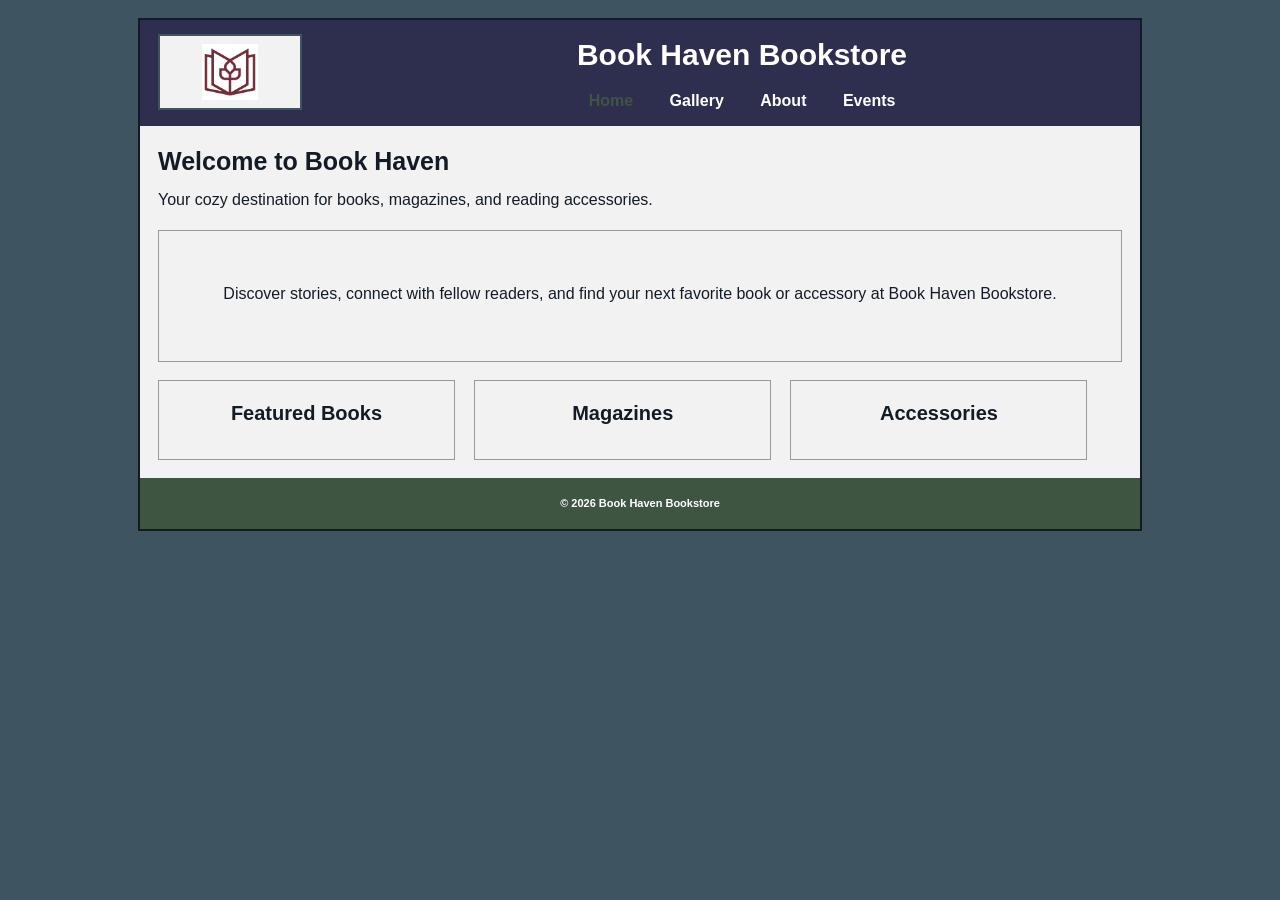
==== index.html @ 83d5e626 "Add files via upload" ====
<!DOCTYPE html>
<html lang="en">
<head>
  <meta charset="UTF-8">
  <meta name="viewport" content="width=device-width, initial-scale=1.0">
  <title>Book Haven Bookstore | Home</title>
  <link rel="stylesheet" href="css/style.css">
</head>
<body>

  <div class="page-shell">

    <header class="site-header home-header-color">
      <div class="header-top">
        <div class="logo-area large-logo-area">
          <img src="images/Client3_LogoPalette2_742C36.png" alt="Book Haven Bookstore logo" class="site-logo large-logo">
        </div>

        <div class="header-title-nav">
          <h1 class="top-site-title">Book Haven Bookstore</h1>
          <nav class="main-nav">
            <a href="index.html" class="active">Home</a>
            <a href="gallery.html">Gallery</a>
            <a href="about.html">About</a>
            <a href="events.html">Events</a>
          </nav>
        </div>
      </div>
    </header>

    <main class="home-main">
      <section class="hero-panel welcome-panel">
        <h2>Welcome to Book Haven</h2>
        <p class="home-intro">
          Your cozy destination for books, magazines, and reading accessories.
        </p>
        <div class="welcome-message-box">
          <p>
            Discover stories, connect with fellow readers, and find your next favorite book or accessory at Book Haven Bookstore.
          </p>
        </div>
      </section>

      <section class="feature-row home-feature-row">
        <div class="feature-box">
          <h3>Featured Books</h3>
        </div>

        <div class="feature-box">
          <h3>Magazines</h3>
        </div>

        <div class="feature-box">
          <h3>Accessories</h3>
        </div>
      </section>
    </main>

    <footer class="site-footer home-footer-color">
      <p>&copy; 2026 Book Haven Bookstore</p>
    </footer>

  </div>

</body>
</html>
---- css/style.css ----
body {
  margin: 0;
  padding: 0;
  background-color: #3F5461;
  color: #131C26;
  font-family: Calibri, Arial, sans-serif;
  font-size: 16px;
  line-height: 1.4;
}

.page-shell {
  width: 1000px;
  margin: 18px auto;
  background-color: #f2f2f2;
  border: 2px solid #131C26;
}

/* Header */
.site-header {
  background-color: #2E2E4E;
  color: #ffffff;
  padding: 0;
}

.home-header-color {
  background-color: #2E2E4E;
}

.header-top {
  overflow: hidden;
  padding: 14px 18px;
}

.logo-area {
  float: left;
  border: 2px solid #3F5461;
  background-color: #f2f2f2;
  text-align: center;
}

.large-logo-area {
  width: 140px;
  height: 72px;
}

.site-logo {
  display: block;
  margin: 0 auto;
}

.large-logo {
  max-width: 88px;
  max-height: 56px;
  margin-top: 8px;
}

.header-title-nav {
  float: right;
  text-align: center;
  width: 760px;
}

.top-site-title {
  margin: 0 0 14px 0;
  font-family: Arial, sans-serif;
  font-size: 30px;
  font-weight: bold;
  color: #ffffff;
}

/* Navigation */
.main-nav {
  margin: 0;
  padding: 0;
}

.main-nav a {
  display: inline-block;
  margin: 0 16px;
  text-decoration: none;
  font-family: Arial, sans-serif;
  font-size: 16px;
  font-weight: bold;
  color: #ffffff;
}

.main-nav a:hover,
.main-nav a:focus,
.main-nav a.active {
  color: #3E5641;
}

/* Main shared */
.home-main,
.gallery-main,
.about-main,
.events-main {
  background-color: #f2f2f2;
  padding: 18px;
}

/* Typography */
h1 {
  font-family: Arial, sans-serif;
  font-size: 30px;
  font-weight: bold;
  color: #131C26;
}

h2,
.page-section-title {
  font-family: Arial, sans-serif;
  font-size: 25px;
  font-weight: bold;
  color: #131C26;
  margin-top: 0;
  margin-bottom: 14px;
}

h3 {
  font-family: Calibri, Arial, sans-serif;
  font-size: 20px;
  font-weight: bold;
  color: #131C26;
  margin-top: 0;
  margin-bottom: 8px;
}

.subtitle-text {
  font-family: Arial, sans-serif;
  font-size: 15px;
  font-weight: normal;
  color: #131C26;
}

p,
label,
input,
textarea,
button {
  font-family: Calibri, Arial, sans-serif;
  font-size: 16px;
  color: #131C26;
}

/* Home page */
.welcome-panel {
  margin-bottom: 18px;
}

.welcome-panel h2 {
  margin-bottom: 10px;
}

.home-intro {
  margin-top: 0;
  margin-bottom: 18px;
}

.welcome-message-box {
  border: 1px solid #999999;
  background-color: #f2f2f2;
  height: 130px;
  text-align: center;
  padding: 0 30px;
}

.welcome-message-box p {
  margin-top: 52px;
}

.home-feature-row {
  overflow: hidden;
}

.feature-box {
  float: left;
  width: 30.6%;
  margin-right: 2%;
  border: 1px solid #999999;
  background-color: #f2f2f2;
  text-align: center;
  height: 60px;
  padding-top: 18px;
}

.feature-box:last-child {
  margin-right: 0;
}

/* Gallery page */
.gallery-table {
  width: 100%;
  border-collapse: separate;
  border-spacing: 12px;
}

.product-card {
  width: 33%;
  border: 1px solid #3F5461;
  background-color: #f2f2f2;
  text-align: center;
  vertical-align: top;
  padding: 10px;
}

.product-image {
  width: 120px;
  height: auto;
  display: block;
  margin: 0 auto 12px auto;
}

.product-title {
  margin: 0 0 6px 0;
  font-weight: bold;
  font-size: 20px;
}

.product-description {
  margin: 0 0 12px 0;
}

button {
  background-color: #3E5641;
  color: #ffffff;
  border: 1px solid #131C26;
  padding: 6px 12px;
  cursor: pointer;
  font-weight: bold;
}

button:hover {
  background-color: #742C36;
}

/* About page */
.revised-about-main {
  overflow: hidden;
  min-height: 430px;
}

.updated-about-left {
  float: left;
  width: 31%;
}

.about-divider {
  float: left;
  width: 2%;
  min-height: 350px;
  border-left: 1px dashed #3F5461;
  margin-left: 2%;
  margin-right: 2%;
}

.updated-about-right {
  float: left;
  width: 59%;
}

.full-contact-form {
  margin-top: 12px;
}

.form-line {
  margin-bottom: 14px;
}

.form-line label {
  display: block;
  margin-bottom: 5px;
}

.form-line input {
  width: 170px;
  border: 1px solid #3F5461;
  background-color: #ffffff;
  padding: 5px;
}

.form-line-textarea textarea {
  width: 250px;
  border: 1px solid #3F5461;
  background-color: #ffffff;
  padding: 6px;
  resize: none;
}

.submit-row {
  margin-top: 10px;
}

.justified-copy {
  text-align: justify;
  max-width: 430px;
}

.hours-section p,
.about-section p {
  margin-bottom: 10px;
}

/* Events page */
.revised-events-main {
  min-height: 420px;
}

.info-section {
  margin-bottom: 24px;
}

.events-list-section {
  margin-bottom: 26px;
}

.event-box-row {
  overflow: hidden;
}

.detailed-event-box {
  float: left;
  width: 20.5%;
  margin-right: 3.2%;
  border: 1px solid #3F5461;
  background-color: #f2f2f2;
  text-align: center;
  min-height: 110px;
  padding-top: 12px;
}

.detailed-event-box:last-child {
  margin-right: 0;
}

.event-name,
.club-name {
  font-weight: bold;
  margin: 0 0 8px 0;
}

.event-time,
.club-time {
  margin: 0 0 6px 0;
}

.club-row {
  overflow: hidden;
}

.detailed-club-box {
  float: left;
  width: 29.3%;
  margin-right: 3%;
  border: 1px solid #3F5461;
  background-color: #f2f2f2;
  text-align: center;
  min-height: 90px;
  padding-top: 14px;
}

.detailed-club-box:last-child {
  margin-right: 0;
}

/* Footer */
.site-footer {
  text-align: center;
  padding: 18px 10px;
  background-color: #3E5641;
}

.home-footer-color {
  background-color: #3E5641;
}

.site-footer p {
  margin: 0;
  font-family: Arial, sans-serif;
  font-size: 11px;
  font-weight: bold;
  color: #ffffff;
}
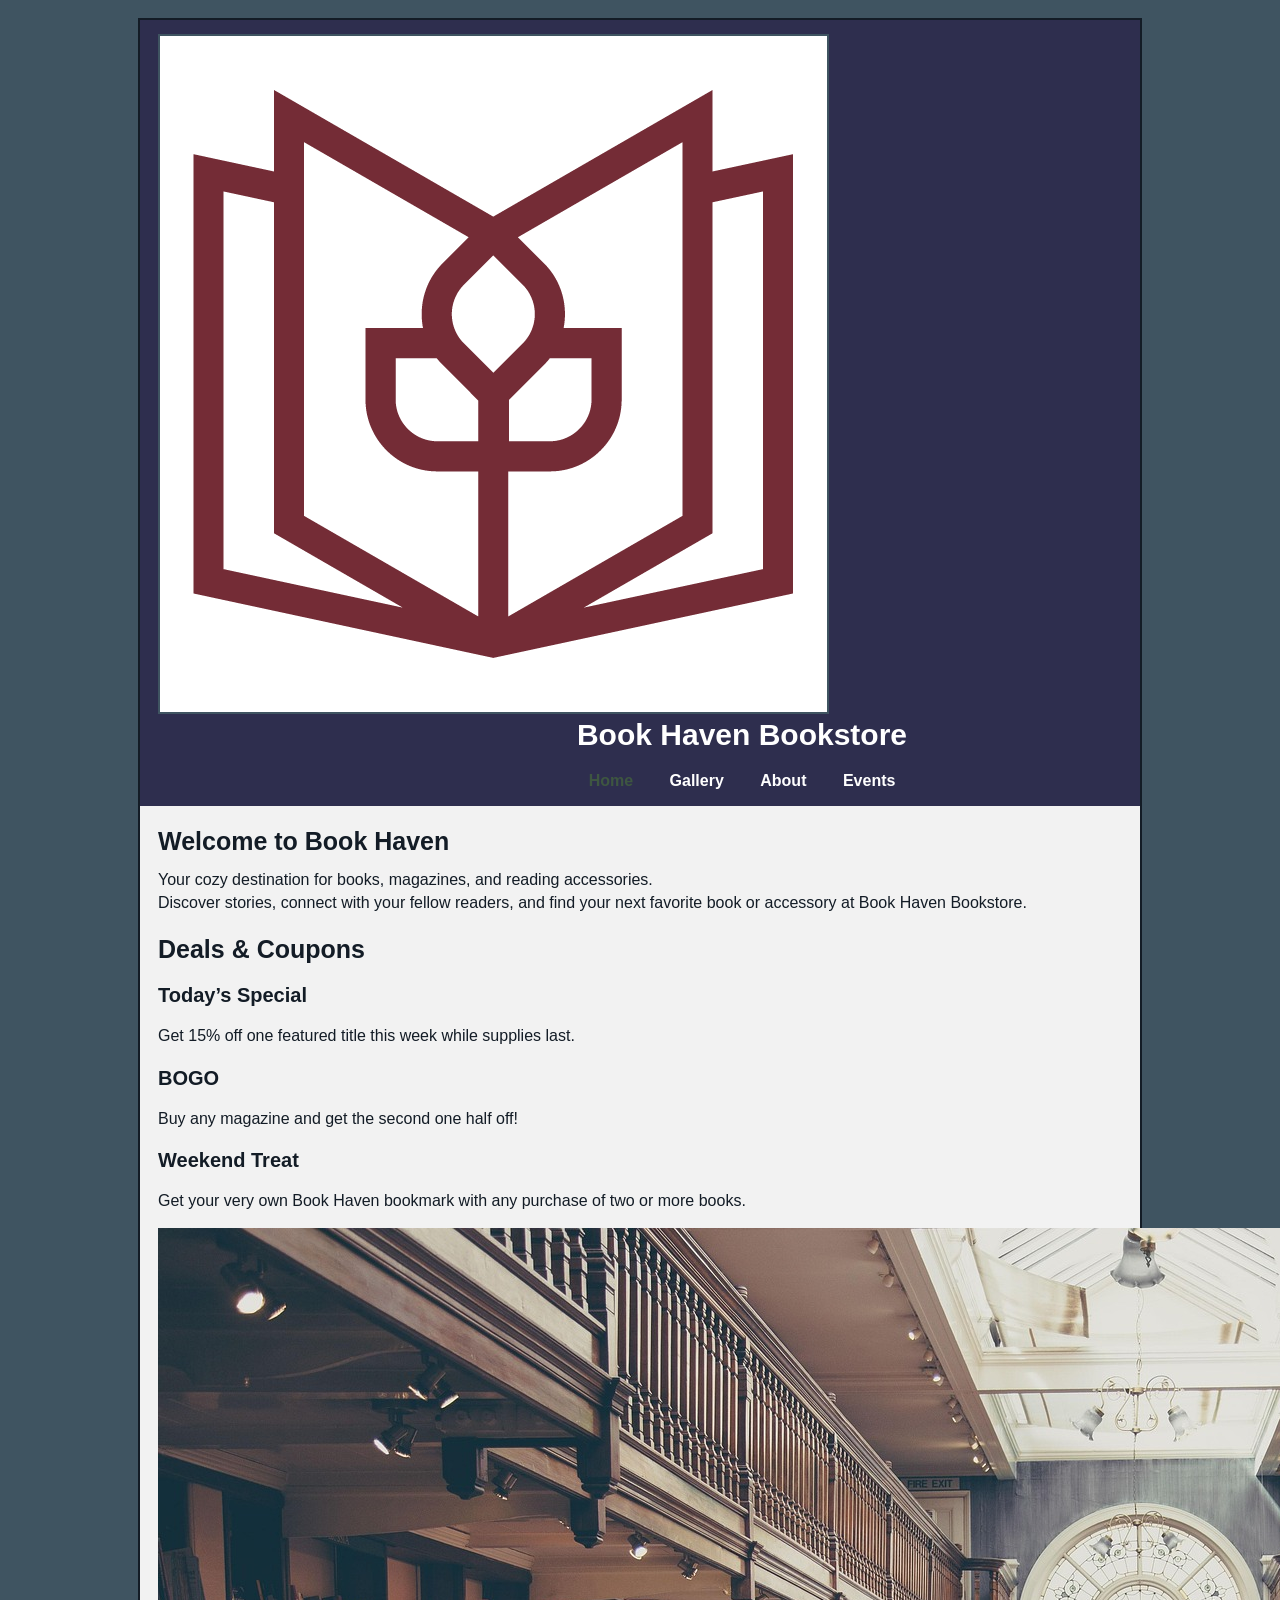
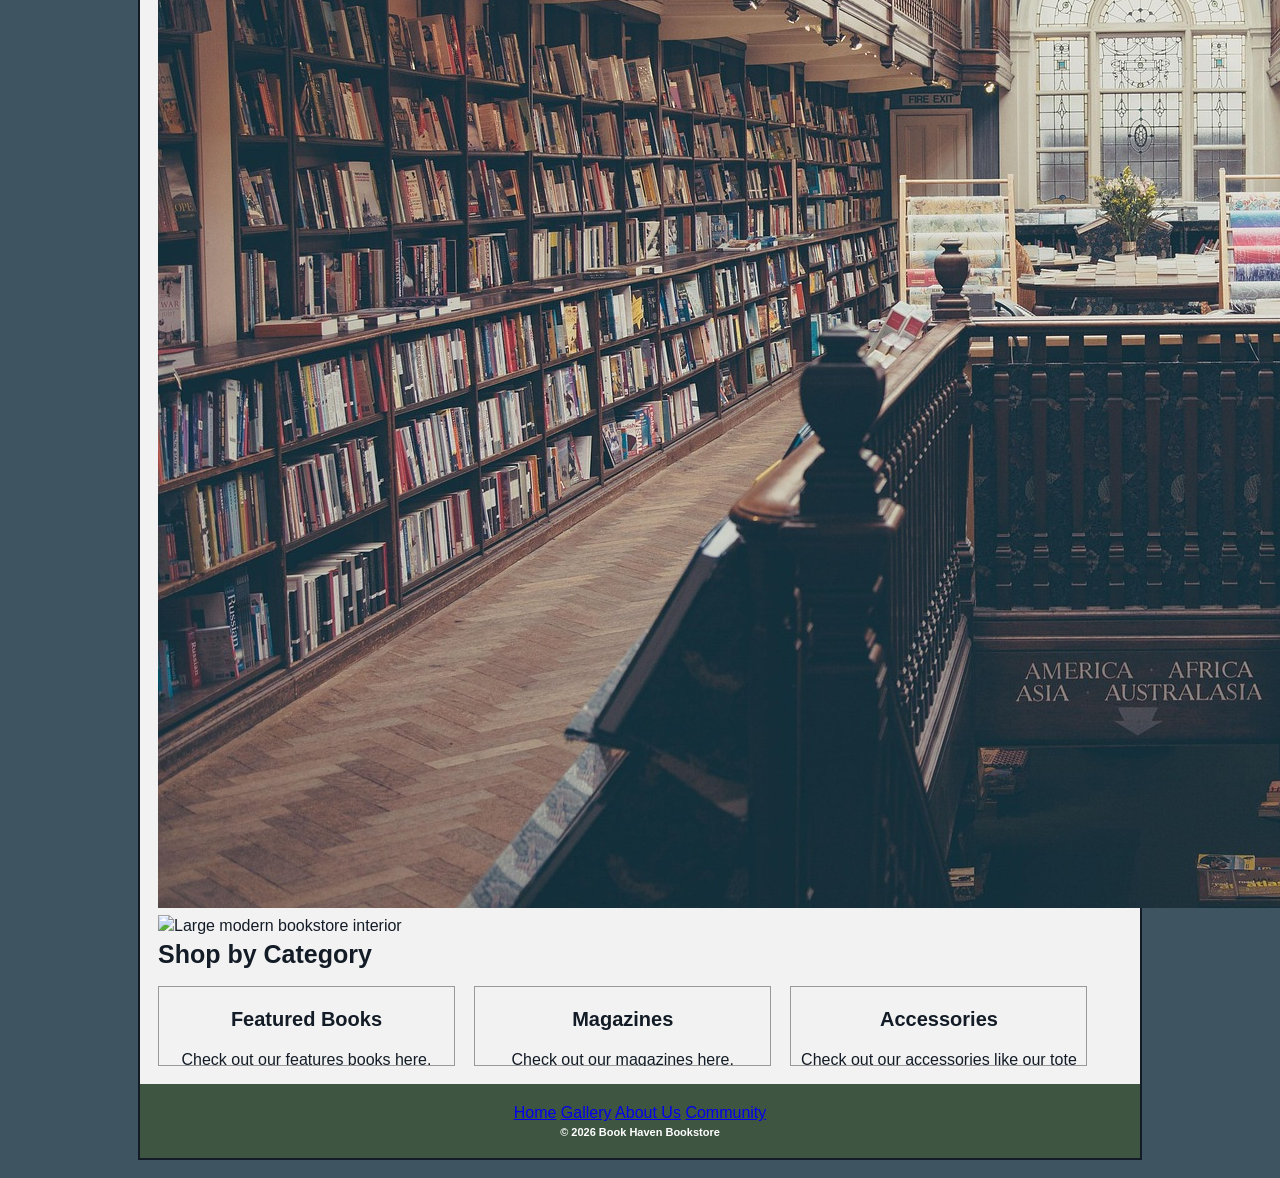
==== commit d21cb83d: "Update index.html" ====
--- a/index.html
+++ b/index.html
@@ -8,12 +8,12 @@
 </head>
 <body>
 
-  <div class="page-shell">
+  <div class="page-shell full-page-shell">
 
     <header class="site-header home-header-color">
       <div class="header-top">
-        <div class="logo-area large-logo-area">
-          <img src="images/Client3_LogoPalette2_742C36.png" alt="Book Haven Bookstore logo" class="site-logo large-logo">
+        <div class="logo-area extra-large-logo-area">
+          <img src="images/Client3_LogoPalette2_742C36.png" alt="Book Haven Bookstore logo" class="site-logo extra-large-logo">
         </div>
 
         <div class="header-title-nav">
@@ -28,39 +28,78 @@
       </div>
     </header>
 
-    <main class="home-main">
-      <section class="hero-panel welcome-panel">
+    <main class="home-main enhanced-home-main full-width-main">
+      <section class="welcome-panel enhanced-welcome-panel">
         <h2>Welcome to Book Haven</h2>
         <p class="home-intro">
-          Your cozy destination for books, magazines, and reading accessories.
+          Your cozy destination for books, magazines, and reading accessories.<br> 
+          Discover stories, connect with your fellow readers, and find your next favorite book or accessory at Book Haven Bookstore.
         </p>
-        <div class="welcome-message-box">
-          <p>
-            Discover stories, connect with fellow readers, and find your next favorite book or accessory at Book Haven Bookstore.
-          </p>
+      </section>
+
+      <section class="deals-panel">
+        <h2>Deals &amp; Coupons</h2>
+        <div class="deals-box-row">
+          <div class="deal-box">
+            <h3>Today’s Special</h3>
+            <p>Get 15% off one featured title this week while supplies last.</p>
+          </div>
+
+          <div class="deal-box">
+            <h3>BOGO</h3>
+            <p>Buy any magazine and get the second one half off!</p>
+          </div>
+
+          <div class="deal-box">
+            <h3>Weekend Treat</h3>
+            <p>Get your very own Book Haven bookmark with any purchase of two or more books.</p>
+          </div>
         </div>
       </section>
 
-      <section class="feature-row home-feature-row">
-        <div class="feature-box">
-          <h3>Featured Books</h3>
+      <section class="home-image-row">
+        <div class="home-image-box">
+          <img src="images/foundry-library-869061.jpg" alt="Cozy library interior" class="home-feature-image">
         </div>
 
-        <div class="feature-box">
-          <h3>Magazines</h3>
+        <div class="home-image-box">
+          <img src="images/thaoantran0101-books-7744938.jpg" alt="Large modern bookstore interior" class="home-feature-image">
         </div>
+      </section>
 
-        <div class="feature-box">
-          <h3>Accessories</h3>
+      <section class="shop-category-section">
+        <h2 class="shop-category-title">Shop by Category</h2>
+
+        <div class="feature-row home-feature-row">
+          <div class="feature-box">
+            <h3>Featured Books</h3>
+            <p>Check out our features books here.</p>
+          </div>
+
+          <div class="feature-box">
+            <h3>Magazines</h3>
+            <p>Check out our magazines here.</p>
+          </div>
+
+          <div class="feature-box">
+            <h3>Accessories</h3>
+            <p>Check out our accessories like our tote bag here.</p>
+          </div>
         </div>
       </section>
     </main>
 
-    <footer class="site-footer home-footer-color">
+    <footer class="site-footer home-footer-color expanded-footer">
+      <div class="footer-links">
+        <a href="index.html">Home</a>
+        <a href="gallery.html">Gallery</a>
+        <a href="about.html">About Us</a>
+        <a href="events.html">Community</a>
+      </div>
       <p>&copy; 2026 Book Haven Bookstore</p>
     </footer>
 
   </div>
 
 </body>
-</html>+</html>
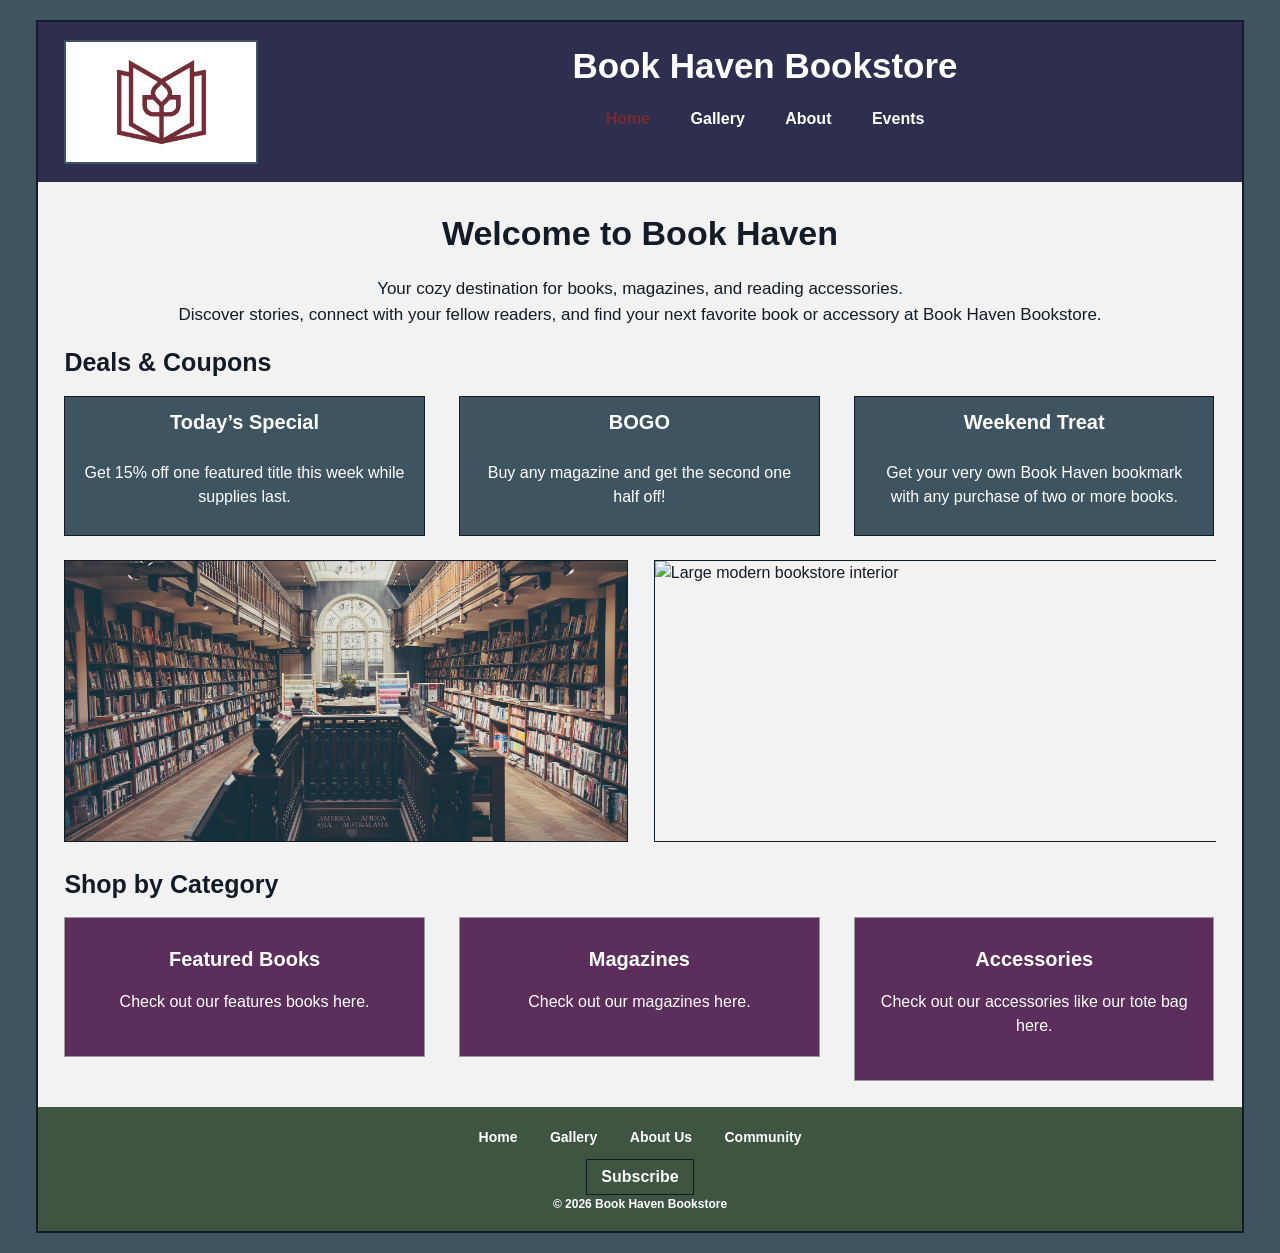
==== commit d5f694ad: "Update index.html" ====
--- a/index.html
+++ b/index.html
@@ -96,10 +96,11 @@
         <a href="about.html">About Us</a>
         <a href="events.html">Community</a>
       </div>
+      <button id="subscribeBtn">Subscribe</button>
       <p>&copy; 2026 Book Haven Bookstore</p>
     </footer>
 
   </div>
-
+<script src="script.js"></script>
 </body>
 </html>
--- a/css/style.css
+++ b/css/style.css
@@ -1,3 +1,4 @@
+/* Base */
 body {
   margin: 0;
   padding: 0;
@@ -5,78 +6,69 @@
   color: #131C26;
   font-family: Calibri, Arial, sans-serif;
   font-size: 16px;
-  line-height: 1.4;
+  line-height: 1.5;
 }
 
 .page-shell {
-  width: 1000px;
-  margin: 18px auto;
+  width: 94%;
+  max-width: 1400px;
+  margin: 20px auto;
   background-color: #f2f2f2;
   border: 2px solid #131C26;
+}
+
+header,
+main,
+footer {
+  width: 100%;
+  box-sizing: border-box;
 }
 
 /* Header */
 .site-header {
   background-color: #2E2E4E;
   color: #ffffff;
-  padding: 0;
-}
-
-.home-header-color {
-  background-color: #2E2E4E;
 }
 
 .header-top {
   overflow: hidden;
-  padding: 14px 18px;
+  padding: 18px 26px;
 }
 
 .logo-area {
   float: left;
+  width: 190px;
+  height: 120px;
   border: 2px solid #3F5461;
-  background-color: #f2f2f2;
-  text-align: center;
-}
-
-.large-logo-area {
-  width: 140px;
-  height: 72px;
+  background-color: #ffffff;
+  text-align: center;
 }
 
 .site-logo {
   display: block;
-  margin: 0 auto;
-}
-
-.large-logo {
-  max-width: 88px;
-  max-height: 56px;
-  margin-top: 8px;
+  max-width: 100px;
+  max-height: 100px;
+  margin: 10px auto 0 auto;
 }
 
 .header-title-nav {
   float: right;
-  text-align: center;
-  width: 760px;
+  width: calc(100% - 250px);
+  text-align: center;
 }
 
 .top-site-title {
   margin: 0 0 14px 0;
   font-family: Arial, sans-serif;
-  font-size: 30px;
-  font-weight: bold;
-  color: #ffffff;
-}
-
-/* Navigation */
-.main-nav {
-  margin: 0;
-  padding: 0;
-}
-
+  font-size: 35px;
+  font-weight: bold;
+  color: #ffffff;
+}
+
+/* Nav */
 .main-nav a {
   display: inline-block;
-  margin: 0 16px;
+  margin: 0 18px;
   text-decoration: none;
   font-family: Arial, sans-serif;
   font-size: 16px;
@@ -87,19 +79,15 @@
 .main-nav a:hover,
 .main-nav a:focus,
 .main-nav a.active {
-  color: #3E5641;
+  color: #742C36;
 }
 
 /* Main shared */
-.home-main,
-.gallery-main,
-.about-main,
-.events-main {
+main {
+  padding: 26px;
   background-color: #f2f2f2;
-  padding: 18px;
-}
-
-/* Typography */
+}
+
 h1 {
   font-family: Arial, sans-serif;
   font-size: 30px;
@@ -107,8 +95,7 @@
   color: #131C26;
 }
 
-h2,
-.page-section-title {
+h2 {
   font-family: Arial, sans-serif;
   font-size: 25px;
   font-weight: bold;
@@ -124,13 +111,6 @@
   color: #131C26;
   margin-top: 0;
   margin-bottom: 8px;
-}
-
-.subtitle-text {
-  font-family: Arial, sans-serif;
-  font-size: 15px;
-  font-weight: normal;
-  color: #131C26;
 }
 
 p,
@@ -143,89 +123,12 @@
   color: #131C26;
 }
 
-/* Home page */
-.welcome-panel {
-  margin-bottom: 18px;
-}
-
-.welcome-panel h2 {
-  margin-bottom: 10px;
-}
-
-.home-intro {
-  margin-top: 0;
-  margin-bottom: 18px;
-}
-
-.welcome-message-box {
-  border: 1px solid #999999;
-  background-color: #f2f2f2;
-  height: 130px;
-  text-align: center;
-  padding: 0 30px;
-}
-
-.welcome-message-box p {
-  margin-top: 52px;
-}
-
-.home-feature-row {
-  overflow: hidden;
-}
-
-.feature-box {
-  float: left;
-  width: 30.6%;
-  margin-right: 2%;
-  border: 1px solid #999999;
-  background-color: #f2f2f2;
-  text-align: center;
-  height: 60px;
-  padding-top: 18px;
-}
-
-.feature-box:last-child {
-  margin-right: 0;
-}
-
-/* Gallery page */
-.gallery-table {
-  width: 100%;
-  border-collapse: separate;
-  border-spacing: 12px;
-}
-
-.product-card {
-  width: 33%;
-  border: 1px solid #3F5461;
-  background-color: #f2f2f2;
-  text-align: center;
-  vertical-align: top;
-  padding: 10px;
-}
-
-.product-image {
-  width: 120px;
-  height: auto;
-  display: block;
-  margin: 0 auto 12px auto;
-}
-
-.product-title {
-  margin: 0 0 6px 0;
-  font-weight: bold;
-  font-size: 20px;
-}
-
-.product-description {
-  margin: 0 0 12px 0;
-}
-
+/* Buttons */
 button {
   background-color: #3E5641;
   color: #ffffff;
   border: 1px solid #131C26;
-  padding: 6px 12px;
+  padding: 8px 14px;
   cursor: pointer;
   font-weight: bold;
 }
@@ -234,150 +137,414 @@
   background-color: #742C36;
 }
 
-/* About page */
-.revised-about-main {
-  overflow: hidden;
-  min-height: 430px;
-}
-
-.updated-about-left {
-  float: left;
-  width: 31%;
-}
-
-.about-divider {
-  float: left;
-  width: 2%;
-  min-height: 350px;
-  border-left: 1px dashed #3F5461;
-  margin-left: 2%;
-  margin-right: 2%;
-}
-
-.updated-about-right {
-  float: left;
-  width: 59%;
-}
-
-.full-contact-form {
-  margin-top: 12px;
-}
-
-.form-line {
-  margin-bottom: 14px;
-}
-
-.form-line label {
-  display: block;
-  margin-bottom: 5px;
-}
-
-.form-line input {
-  width: 170px;
-  border: 1px solid #3F5461;
-  background-color: #ffffff;
-  padding: 5px;
-}
-
-.form-line-textarea textarea {
-  width: 250px;
-  border: 1px solid #3F5461;
-  background-color: #ffffff;
-  padding: 6px;
-  resize: none;
-}
-
-.submit-row {
-  margin-top: 10px;
-}
-
-.justified-copy {
-  text-align: justify;
-  max-width: 430px;
-}
-
-.hours-section p,
-.about-section p {
-  margin-bottom: 10px;
-}
-
-/* Events page */
-.revised-events-main {
-  min-height: 420px;
-}
-
-.info-section {
-  margin-bottom: 24px;
-}
-
-.events-list-section {
-  margin-bottom: 26px;
-}
-
-.event-box-row {
-  overflow: hidden;
-}
-
-.detailed-event-box {
-  float: left;
-  width: 20.5%;
-  margin-right: 3.2%;
-  border: 1px solid #3F5461;
-  background-color: #f2f2f2;
-  text-align: center;
-  min-height: 110px;
-  padding-top: 12px;
-}
-
-.detailed-event-box:last-child {
-  margin-right: 0;
-}
-
-.event-name,
-.club-name {
-  font-weight: bold;
-  margin: 0 0 8px 0;
-}
-
-.event-time,
-.club-time {
-  margin: 0 0 6px 0;
-}
-
-.club-row {
-  overflow: hidden;
-}
-
-.detailed-club-box {
-  float: left;
-  width: 29.3%;
-  margin-right: 3%;
-  border: 1px solid #3F5461;
-  background-color: #f2f2f2;
-  text-align: center;
-  min-height: 90px;
-  padding-top: 14px;
-}
-
-.detailed-club-box:last-child {
-  margin-right: 0;
+.secondary-button {
+  background-color: #3F5461;
 }
 
 /* Footer */
 .site-footer {
   text-align: center;
-  padding: 18px 10px;
+  padding: 18px 16px;
   background-color: #3E5641;
 }
 
-.home-footer-color {
-  background-color: #3E5641;
+.footer-links {
+  margin-bottom: 10px;
+}
+
+.footer-links a {
+  color: #ffffff;
+  text-decoration: none;
+  margin: 0 14px;
+  font-family: Arial, sans-serif;
+  font-size: 14px;
+  font-weight: bold;
+}
+
+.footer-links a:hover {
+  color: #742C36;
 }
 
 .site-footer p {
   margin: 0;
   font-family: Arial, sans-serif;
-  font-size: 11px;
-  font-weight: bold;
-  color: #ffffff;
-}+  font-size: 12px;
+  font-weight: bold;
+  color: #ffffff;
+}
+
+/* ---------------- HOME ---------------- */
+
+.enhanced-welcome-panel h2 {
+  text-align: center; 
+  font-size: 34px;
+}
+
+.home-intro {
+  text-align: center;    
+  font-size: 17px;
+}
+
+.deals-panel {
+  margin-bottom: 24px;
+}
+
+.deals-box-row {
+  overflow: hidden;
+  margin-top: 14px;
+}
+
+.deal-box {
+  float: left;
+  width: 31.3%;
+  margin-right: 3%;
+  box-sizing: border-box;
+  background-color: #3F5461;
+  color: #ffffff;
+  padding: 18px;
+  border: 1px solid #131C26;
+  height: 140px;
+}
+
+.deal-box:last-child {
+  margin-right: 0;
+}
+
+.deal-box h3,
+.deal-box p {
+  color: #ffffff;
+}
+.deal-box {
+  text-align: center;
+  display: flex;
+  flex-direction: column;
+  justify-content: center; /* vertical center */
+}
+.home-image-row {
+  overflow: hidden;
+  margin: 20px 0 24px 0;
+}
+
+.home-image-box {
+  float: left;
+  width: 48.8%;
+  margin-right: 2.4%;
+}
+
+.home-image-box:last-child {
+  margin-right: 0;
+}
+
+.home-feature-image {
+  width: 100%;
+  height: 280px;
+  object-fit: cover;
+  border: 1px solid #131C26;
+  display: block;
+}
+
+.feature-row {
+  overflow: hidden;
+}
+
+.feature-box {
+  float: left;
+  width: 31.3%;
+  margin-right: 3%;
+  box-sizing: border-box;
+  border: 1px solid #999999;
+  background-color: #5C2E5C;
+  color: #ffffff;
+  text-align: center;
+  min-height: 95px;
+  padding: 26px 14px;
+}
+
+.feature-box:last-child {
+  margin-right: 0;
+}
+
+.feature-box h3,
+.feature-box p{
+  color: #ffffff;
+}
+
+/* ---------------- ABOUT ---------------- */
+
+.about-layout-wide {
+  overflow: hidden;
+}
+
+.about-contact-panel {
+  float: left;
+  width: 31%;
+  padding-right: 20px;
+  border-right: 1px dashed #3F5461;
+  box-sizing: border-box;
+}
+
+.about-info-panel {
+  float: right;
+  width: 63%;
+  box-sizing: border-box;
+}
+
+.contact-form label {
+  display: block;
+  margin-bottom: 6px;
+  margin-top: 12px;
+}
+
+.contact-form input,
+.contact-form textarea {
+  width: 100%;
+  max-width: 420px;
+  padding: 10px;
+  border: 1px solid #3F5461;
+  background-color: #ffffff;
+  box-sizing: border-box;
+}
+
+.form-button-row {
+  margin-top: 16px;
+}
+
+.form-button-row button {
+  margin-right: 10px;
+}
+
+.justified-copy {
+  text-align: justify;
+  max-width: 800px;
+}
+
+.hours-table {
+  margin-top: 14px;
+  max-width: 700px;
+}
+
+.hours-row {
+  overflow: hidden;
+  border-bottom: 1px solid #d8d8d8;
+  padding: 10px 0;
+}
+
+.hours-row span:first-child {
+  float: left;
+}
+
+.hours-row span:last-child {
+  float: right;
+}
+
+/* ---------------- GALLERY ---------------- */
+
+.gallery-top-row {
+  overflow: hidden;
+  margin-bottom: 22px;
+}
+
+.gallery-top-row h2 {
+  float: left;
+  margin-bottom: 0;
+}
+
+.cart-button {
+  float: right;
+  background-color: #3F5461;
+}
+
+.product-grid {
+  overflow: hidden;
+}
+
+.product-card {
+  float: left;
+  width: 31.3%;
+  margin-right: 3%;
+  margin-bottom: 20px;
+  box-sizing: border-box;
+  border: 1px solid #3F5461;
+  background-color: #f2f2f2;
+  text-align: center;
+  padding: 12px;
+  height: 340px;
+}
+
+.product-card:nth-child(3n) {
+  margin-right: 0;
+}
+
+.product-image {
+  width: 175px;
+  height: 175px;
+  object-fit: contain;
+  display: block;
+  margin: 0 auto 12px auto;
+}
+
+.product-title {
+  margin: 4px 0;
+  font-weight: bold;
+  font-size: 20px;
+}
+
+.product-description {
+  margin: 0 0 14px 0;
+}
+
+/* ---------------- EVENTS ---------------- */
+
+.spotlight-section {
+  text-align: center;
+  margin-bottom: 28px;
+}
+
+.spotlight-section h2 {
+  text-align: center;
+}
+
+.spotlight-card {
+  display: flex;
+  align-items: center;
+  gap: 20px;
+  border: 1px solid #ccc;
+  padding: 20px;
+  background-color: #f9f9f9;
+}
+
+.spotlight-img {
+  width: 150px;
+  height: 150px;
+  object-fit: cover;
+  border-radius: 10px;
+}
+
+.spotlight-text {
+  flex: 1;
+  text-align: left;
+}
+
+.community-section {
+  margin-bottom: 28px;
+}
+
+.partner-grid {
+  overflow: hidden;
+}
+
+.partner-card {
+  float: left;
+  width: 31.3%;
+  margin-right: 3%;
+  box-sizing: border-box;
+  height: 140px;
+  background-color: #3F5461;
+  color: #ffffff;
+  text-align: center;
+  padding: 18px;
+}
+
+.partner-card:last-child {
+  margin-right: 0;
+}
+
+.partner-card h3,
+.partner-card p {
+  color: #ffffff;
+}
+
+.combined-events-section {
+  margin-bottom: 10px;
+}
+
+.event-box-row {
+  overflow: hidden;
+}
+
+.detailed-event-box {
+  float: left;
+  width: 23%;
+  margin-right: 2.666%;
+  box-sizing: border-box;
+  border: 1px solid #131C26;
+  background-color: #5C2E5C;
+  color: #ffffff;
+  text-align: center;
+  min-height: 100px;
+  padding: 22px 12px;
+}
+
+.detailed-event-box:last-child {
+  margin-right: 0;
+}
+
+.detailed-event-box p {
+  color: #ffffff;
+}
+
+.event-name {
+  font-weight: bold;
+  margin: 0 0 8px 0;
+}
+
+.event-time {
+  margin: 0 0 6px 0;
+}
+
+/* ---------------- RESPONSIVE ---------------- */
+
+@media (max-width: 768px) {
+  .header-title-nav {
+    width: calc(100% - 230px);
+  }
+
+  .deal-box,
+  .feature-box,
+  .product-card,
+  .partner-card,
+  .detailed-event-box {
+    float: none;
+    width: 100%;
+    margin-right: 0;
+  }
+
+  .home-image-box,
+  .about-contact-panel,
+  .about-info-panel {
+    float: none;
+    width: 100%;
+    margin-right: 0;
+  }
+
+  .about-contact-panel {
+    border-right: none;
+    padding-right: 0;
+    margin-bottom: 24px;
+  }
+
+  .spotlight-card {
+    width: 100%;
+  }
+}
+
+@media (max-width: 600px) {
+  .header-top {
+    padding: 16px;
+  }
+
+  .logo-area,
+  .header-title-nav {
+    float: none;
+    width: 100%;
+    text-align: center;
+  }
+
+  .logo-area {
+    margin: 0 auto 14px auto;
+  }
+
+  .main-nav a {
+    margin: 0 8px;
+  }
+}
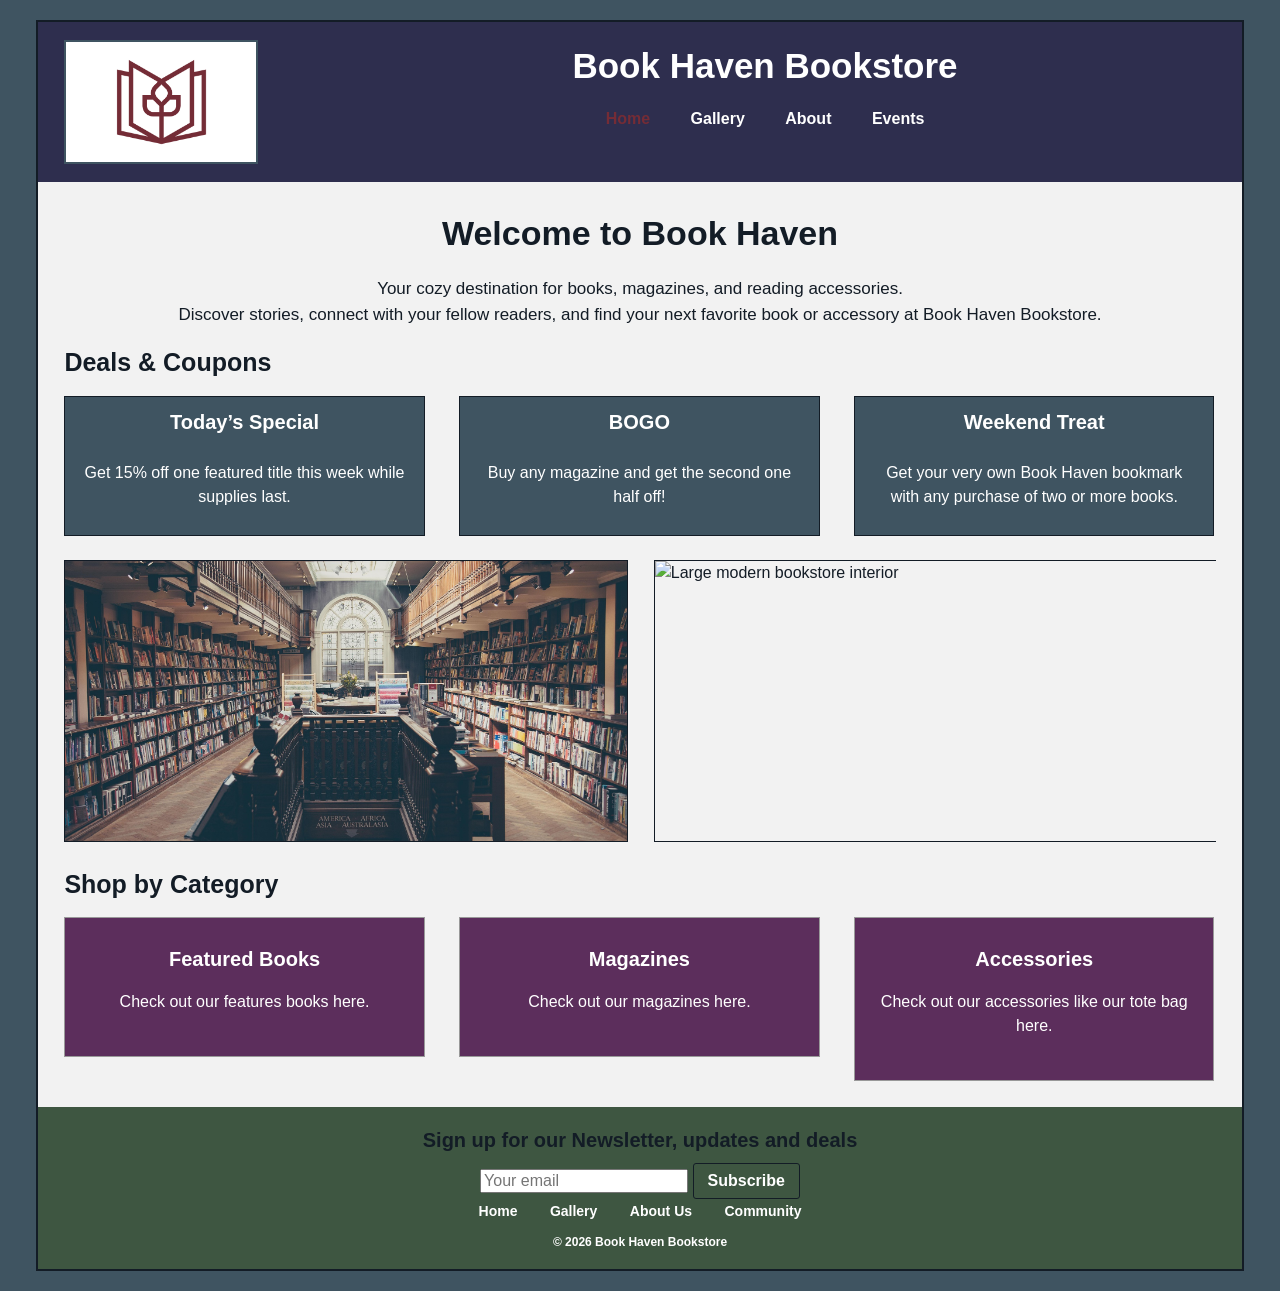
==== commit 80159b67: "Update index.html" ====
--- a/index.html
+++ b/index.html
@@ -90,15 +90,30 @@
     </main>
 
     <footer class="site-footer home-footer-color expanded-footer">
-      <div class="footer-links">
-        <a href="index.html">Home</a>
-        <a href="gallery.html">Gallery</a>
-        <a href="about.html">About Us</a>
-        <a href="events.html">Community</a>
-      </div>
-      <button id="subscribeBtn">Subscribe</button>
-      <p>&copy; 2026 Book Haven Bookstore</p>
-    </footer>
+  <div class="newsletter-section">
+    <h3>Sign up for our Newsletter, updates and deals</h3>
+
+    <form id="subscribeForm" class="subscribe-form">
+      <input
+        type="email"
+        id="subscriberEmail"
+        name="subscriberEmail"
+        placeholder="Your email"
+        required
+      >
+      <button type="submit" id="subscribeBtn">Subscribe</button>
+    </form>
+  </div>
+
+  <div class="footer-links">
+    <a href="index.html">Home</a>
+    <a href="gallery.html">Gallery</a>
+    <a href="about.html">About Us</a>
+    <a href="events.html">Community</a>
+  </div>
+
+  <p>&copy; 2026 Book Haven Bookstore</p>
+</footer>
 
   </div>
 <script src="script.js"></script>
--- a/css/style.css
+++ b/css/style.css
@@ -65,7 +65,7 @@
   color: #ffffff;
 }
 
-/* Nav */
+/* Navigation */
 .main-nav a {
   display: inline-block;
   margin: 0 18px;
@@ -82,7 +82,7 @@
   color: #742C36;
 }
 
-/* Main shared */
+/* Main shared areas */
 main {
   padding: 26px;
   background-color: #f2f2f2;
@@ -131,6 +131,7 @@
   padding: 8px 14px;
   cursor: pointer;
   font-weight: bold;
+  border-radius: 3px;
 }
 
 button:hover {
@@ -173,15 +174,15 @@
   color: #ffffff;
 }
 
-/* ---------------- HOME ---------------- */
+/* ---------------- HOME PAGE ---------------- */
 
 .enhanced-welcome-panel h2 {
-  text-align: center; 
+  text-align: center;
   font-size: 34px;
 }
 
 .home-intro {
-  text-align: center;    
+  text-align: center;
   font-size: 17px;
 }
 
@@ -204,6 +205,10 @@
   padding: 18px;
   border: 1px solid #131C26;
   height: 140px;
+  text-align: center;
+  display: flex;
+  flex-direction: column;
+  justify-content: center;
 }
 
 .deal-box:last-child {
@@ -214,12 +219,7 @@
 .deal-box p {
   color: #ffffff;
 }
-.deal-box {
-  text-align: center;
-  display: flex;
-  flex-direction: column;
-  justify-content: center; /* vertical center */
-}
+
 .home-image-row {
   overflow: hidden;
   margin: 20px 0 24px 0;
@@ -265,11 +265,11 @@
 }
 
 .feature-box h3,
-.feature-box p{
-  color: #ffffff;
-}
-
-/* ---------------- ABOUT ---------------- */
+.feature-box p {
+  color: #ffffff;
+}
+
+/* ---------------- ABOUT US PAGE---------------- */
 
 .about-layout-wide {
   overflow: hidden;
@@ -305,6 +305,24 @@
   box-sizing: border-box;
 }
 
+.contact-form textarea {
+  resize: vertical;
+}
+
+.checkbox-label {
+  display: flex;
+  align-items: center;
+  gap: 8px;
+  margin: 12px 0 15px 0;
+  font-weight: bold;
+}
+
+.checkbox-label input[type="checkbox"] {
+  width: auto;
+  max-width: none;
+  margin: 0;
+}
+
 .form-button-row {
   margin-top: 16px;
 }
@@ -337,7 +355,15 @@
   float: right;
 }
 
-/* ---------------- GALLERY ---------------- */
+/* ---------------- GALLERY PAGE ---------------- */
+
+.gallery-button-group {
+  float: right;
+}
+
+.gallery-button-group button {
+  margin-left: 10px;
+}
 
 .gallery-top-row {
   overflow: hidden;
@@ -393,7 +419,61 @@
   margin: 0 0 14px 0;
 }
 
-/* ---------------- EVENTS ---------------- */
+/* Cart Modal View */
+.cart-modal {
+  display: none;
+  position: fixed;
+  z-index: 1000;
+  left: 0;
+  top: 0;
+  width: 100%;
+  height: 100%;
+  background-color: rgba(19, 28, 38, 0.55);
+}
+
+.cart-modal-content {
+  background-color: #ffffff;
+  width: 65%;
+  max-width: 760px;
+  min-height: 220px;
+  margin: 8% auto;
+  padding: 28px 30px;
+  border: 2px solid #131C26;
+  box-sizing: border-box;
+  position: relative;
+}
+
+.close-cart {
+  position: absolute;
+  top: 10px;
+  right: 16px;
+  font-size: 28px;
+  font-weight: bold;
+  color: #3F5461;
+  cursor: pointer;
+}
+
+.close-cart:hover {
+  color: #742C36;
+}
+
+#cartItems {
+  margin-top: 18px;
+  margin-bottom: 22px;
+  padding-left: 22px;
+}
+
+#cartItems li {
+  margin-bottom: 6px;
+}
+
+.cart-modal-buttons {
+  display: flex;
+  gap: 10px;
+  flex-wrap: wrap;
+}
+
+/* ---------------- EVENTS PAGE ---------------- */
 
 .spotlight-section {
   text-align: center;
@@ -492,7 +572,7 @@
   margin: 0 0 6px 0;
 }
 
-/* ---------------- RESPONSIVE ---------------- */
+/* ---------------- Action and Response ---------------- */
 
 @media (max-width: 768px) {
   .header-title-nav {
@@ -525,6 +605,33 @@
 
   .spotlight-card {
     width: 100%;
+    flex-direction: column;
+    text-align: center;
+  }
+
+  .spotlight-text {
+    text-align: center;
+  }
+
+  .gallery-top-row h2,
+  .gallery-button-group {
+    float: none;
+  }
+
+  .gallery-button-group {
+    margin-top: 12px;
+  }
+
+  .gallery-button-group button {
+    margin-left: 0;
+    margin-right: 10px;
+    margin-bottom: 10px;
+  }
+
+  .cart-modal-content {
+    width: 90%;
+    margin: 15% auto;
+    padding: 22px 20px;
   }
 }
 
@@ -547,4 +654,20 @@
   .main-nav a {
     margin: 0 8px;
   }
-}
+
+  .cart-modal-buttons {
+    flex-direction: column;
+    align-items: stretch;
+  }
+
+  .cart-modal-buttons button {
+    width: 100%;
+  }
+
+  .form-button-row button {
+    display: block;
+    width: 100%;
+    margin-right: 0;
+    margin-bottom: 10px;
+  }
+}
